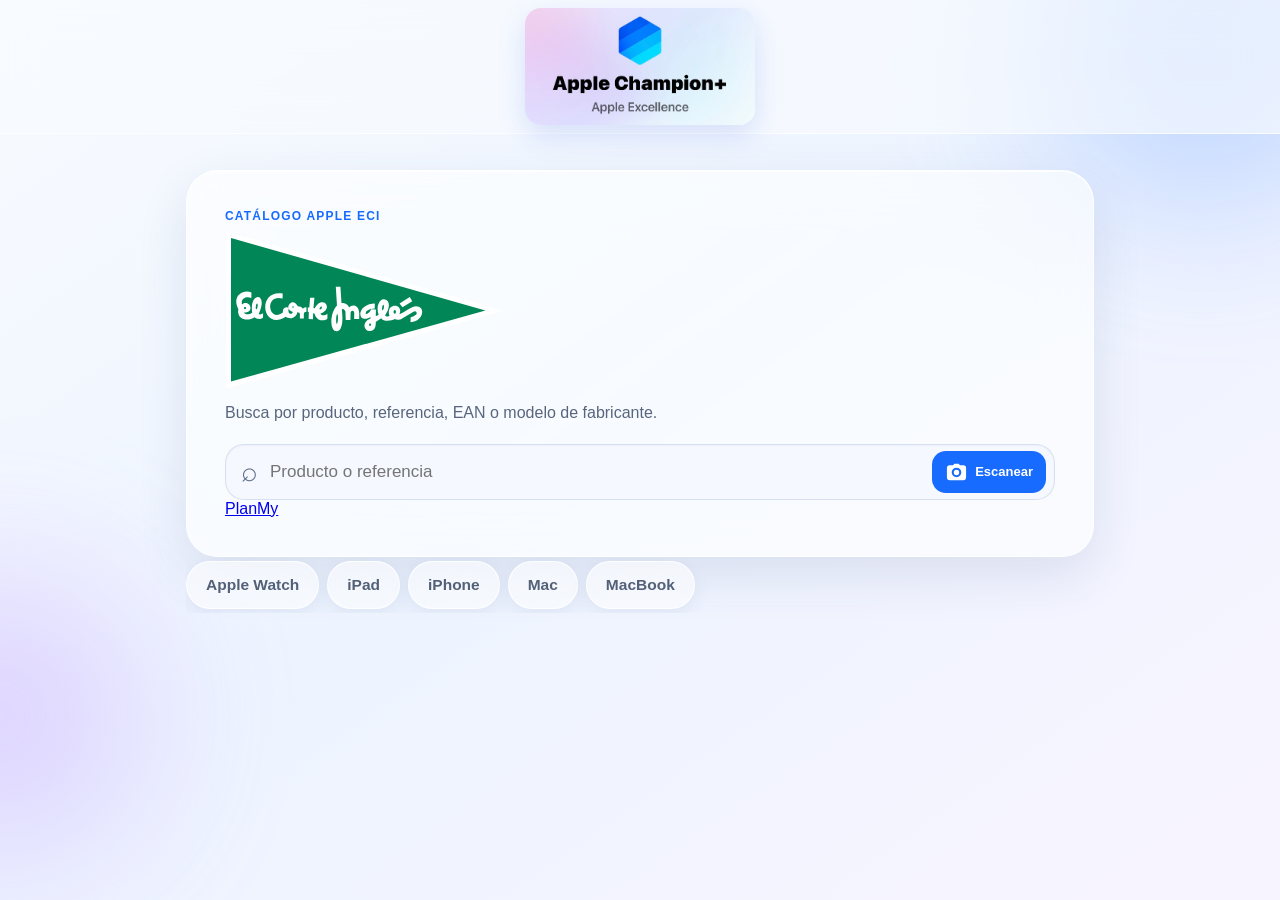
==== index.html @ f1658123 "Add files via upload" ====
<!doctype html>
<html lang="es">
<head>
  <meta charset="utf-8">
  <meta name="viewport" content="width=device-width, initial-scale=1, viewport-fit=cover">
  <meta name="color-scheme" content="light dark">
  <meta name="theme-color" content="#eaf2ff" media="(prefers-color-scheme: light)">
  <meta name="theme-color" content="#0b1020" media="(prefers-color-scheme: dark)">
  <meta name="apple-mobile-web-app-capable" content="yes">
  <meta name="apple-mobile-web-app-status-bar-style" content="default">
  <meta name="apple-mobile-web-app-title" content="Champion+">
  <meta name="description" content="Catálogo interno de productos Apple para Champion+">
  <link rel="manifest" href="manifest.webmanifest">
  <link rel="apple-touch-icon" sizes="180x180" href="images/champion-app-icon-180.png">
  <link rel="stylesheet" href="styles.css?v=43">
  <title>Champion+ · Catálogo Apple</title>
</head>
<body>
  <div class="ambient ambient-one"></div>
  <div class="ambient ambient-two"></div>
  <header class="topbar">
    <div class="brand">
      <img class="brand-logo" src="images/apple-champion-plus.jpg" alt="Apple Champion+ · Apple Excellence">
      <div class="brand-copy"><strong>Apple Champion+</strong><span>Catálogo Apple</span></div>
    </div>
    <button id="installButton" class="install hidden">Instalar</button>
  </header>

  <main>
    <section class="hero glass">
      <p class="eyebrow">Catálogo Apple ECI</p>
      <img class="hero-eci-logo" src="images/el-corte-ingles-logo.svg" alt="El Corte Inglés">
      <p>Busca por producto, referencia, EAN o modelo de fabricante.</p>
      <label class="search">
        <span aria-hidden="true">⌕</span>
        <input id="searchInput" type="search" placeholder="Producto o referencia" autocomplete="off">
        <button id="clearButton" class="clear hidden" aria-label="Borrar búsqueda">×</button>
        <button id="scanButton" class="scan-button" type="button" aria-label="Escanear código EAN con la cámara"><svg viewBox="0 0 24 24" aria-hidden="true"><path d="M8.4 5.5 9.7 3.8h4.6l1.3 1.7H19a3 3 0 0 1 3 3V18a3 3 0 0 1-3 3H5a3 3 0 0 1-3-3V8.5a3 3 0 0 1 3-3h3.4ZM12 8a5 5 0 1 0 0 10 5 5 0 0 0 0-10Zm0 2.2a2.8 2.8 0 1 1 0 5.6 2.8 2.8 0 0 1 0-5.6Z"/></svg><span>Escanear</span></button>
      </label>
      <a class="planmy-button" href="planmy.html">PlanMy</a>
    </section>

  <nav id="filters" class="filters" aria-label="Familias de producto"></nav>

<!-- NUEVOS CONTENEDORES DE SUBFILTROS EXTRAÍDOS DE APP.JS -->
<div id="capacityFilters" class="filters hidden" aria-label="Filtros de capacidad"></div>
<div id="screenSizeFilters" class="filters hidden" aria-label="Filtros de tamaño de pantalla"></div>
<div id="ipadConnFilters" class="filters hidden" aria-label="Filtros de conectividad iPad"></div>
<div id="watchModelFilters" class="filters hidden" aria-label="Filtros de modelo de Watch"></div>
<div id="watchConnFilters" class="filters hidden" aria-label="Filtros de conectividad Watch"></div>
<div id="watchSizeFilters" class="filters hidden" aria-label="Filtros de tamaño de Watch"></div>


    <section id="sectionPicker" class="iphone-picker glass hidden" aria-label="Subcategorías de producto"></section>
    <section id="catalog" class="catalog" aria-live="polite"></section>
    <section id="emptyState" class="empty glass hidden">
      <div>⌕</div><h2>Sin resultados</h2><p>Prueba con otra referencia, modelo o familia.</p>
    </section>
  </main>

  <dialog id="scannerDialog" class="scanner-dialog">
    <article class="scanner-panel glass">
      <button id="closeScanner" class="dialog-close" aria-label="Cerrar cámara">×</button>
      <p class="eyebrow">Lector EAN</p>
      <h2>Apunta al código de barras</h2>
      <p id="scannerStatus" class="scanner-status">Coloca el EAN dentro del recuadro.</p>
      <div class="camera-frame">
        <video id="scannerVideo" playsinline muted></video>
        <div class="scan-guide" aria-hidden="true"></div>
      </div>
      <p class="scanner-help">La lectura se realiza en el dispositivo. La imagen de la cámara no se guarda ni se envía.</p>
    </article>
  </dialog>

  <dialog id="productDialog">
    <article class="detail glass">
      <button id="closeDialog" class="dialog-close" aria-label="Cerrar">×</button>
      <div class="detail-image-frame"><img id="detailImage" class="detail-image" alt=""></div>
      <p id="detailFamily" class="eyebrow"></p>
      <h2 id="detailName"></h2>
      <div class="reference-block"><span>Referencia interna</span><strong id="detailReference"></strong></div>
      <div class="price-block"><span>PVP</span><strong id="detailPrice"></strong></div>
      <section id="barcodeBlock" class="barcode-block" aria-label="Código de barras EAN">
        <span class="barcode-label">EAN para escáner</span>
        <div id="barcodeGraphic" class="barcode-graphic"></div>
        <strong id="barcodeNumber" class="barcode-number"></strong>
      </section>
      <p id="barcodeUnavailable" class="barcode-unavailable hidden">EAN no disponible en los datos del catálogo.</p>
      <dl id="detailSpecs"></dl>
    </article>
  </dialog>

  <script src="vendor/zxing-browser.min.js" defer></script>
  <script src="catalog-data.js?v=43" defer></script>
  <script src="app.js?v=43" defer></script>
</body>
</html>
---- styles.css ----
:root {
    font-family: -apple-system,BlinkMacSystemFont,"SF Pro Display","Segoe UI",sans-serif;
    color: #14213d;
    background: #f5f8ff;
    font-synthesis: none
}

* {
    box-sizing: border-box
}

body {
    margin: 0;
    min-height: 100vh;
    background: linear-gradient(145deg,#f8fbff 0%,#edf4ff 48%,#f8f4ff 100%);
    padding-bottom: calc(32px + env(safe-area-inset-bottom));
    overflow-x: hidden
}

.ambient {
    position: fixed;
    border-radius: 999px;
    filter: blur(80px);
    opacity: .38;
    pointer-events: none
}

.ambient-one {
    width: 330px;
    height: 330px;
    background: #78a7ff;
    top: -120px;
    right: -90px
}

.ambient-two {
    width: 280px;
    height: 280px;
    background: #c19aff;
    bottom: 5%;
    left: -140px
}

.glass {
    background: rgba(255,255,255,.62);
    border: 1px solid rgba(255,255,255,.82);
    box-shadow: 0 18px 50px rgba(53,78,125,.12),inset 0 1px 0 rgba(255,255,255,.86);
    backdrop-filter: blur(24px) saturate(145%);
    -webkit-backdrop-filter: blur(24px) saturate(145%)
}

.topbar {
    min-height: 132px;
    padding: calc(8px + env(safe-area-inset-top)) max(18px,env(safe-area-inset-left)) 8px;
    display: flex;
    align-items: center;
    justify-content: center;
    position: sticky;
    top: 0;
    z-index: 5;
    background: rgba(247,250,255,.66);
    backdrop-filter: blur(22px);
    -webkit-backdrop-filter: blur(22px);
    border-bottom: 1px solid rgba(255,255,255,.72)
}

.brand {
    display: flex;
    align-items: center;
    justify-content: center;
    min-width: 0
}

.brand-logo {
    display: block;
    width: 230px;
    height: auto;
    object-fit: contain;
    border-radius: 16px;
    box-shadow: 0 10px 28px rgba(61,100,220,.18)
}

.brand-copy {
    display: none
}

.install {
    position: absolute;
    right: max(18px,env(safe-area-inset-right));
    border: 0;
    border-radius: 99px;
    background: #176bff;
    color: white;
    padding: 9px 16px;
    font-weight: 700
}

main {
    width: min(940px,100%);
    margin: auto;
    padding: 20px 16px
}

.hero {
    border-radius: 32px;
    padding: 26px 22px 22px;
    overflow: hidden
}

.eyebrow {
    margin: 0 0 8px;
    color: #176bff;
    text-transform: uppercase;
    letter-spacing: .1em;
    font-size: 12px;
    font-weight: 800
}

.hero-eci-logo {
    display: block;
    width: clamp(190px,34vw,280px);
    height: auto;
    margin: 4px 0 12px
}

.hero>p:not(.eyebrow) {
    color: #58657d;
    line-height: 1.45;
    margin: 12px 0 20px
}

.search {
    min-height: 56px;
    display: flex;
    align-items: center;
    gap: 10px;
    border-radius: 19px;
    padding: 6px 8px 6px 15px;
    background: rgba(244,248,255,.9);
    border: 1px solid rgba(112,140,190,.22);
    box-shadow: inset 0 1px 2px rgba(35,60,100,.04)
}

.search>span {
    font-size: 28px;
    color: #65748c
}

.search input {
    min-width: 0;
    flex: 1;
    border: 0;
    outline: 0;
    background: transparent;
    font: inherit;
    font-size: 17px;
    color: #14213d
}

.clear {
    border: 0;
    background: #dbe4f3;
    color: #506079;
    width: 28px;
    height: 28px;
    border-radius: 50%;
    font-size: 20px
}

.scan-button {
    min-height: 42px;
    border: 0;
    border-radius: 14px;
    padding: 0 13px;
    background: #176bff;
    color: #fff;
    font: 750 14px/1 -apple-system,BlinkMacSystemFont,"SF Pro Display",sans-serif;
    display: flex;
    align-items: center;
    gap: 7px
}

.scan-button svg {
    width: 23px;
    height: 23px;
    fill: currentColor;
    flex: none
}

.scan-button>span {
    font-size: 13px
}

.summary {
    display: flex;
    align-items: baseline;
    gap: 7px;
    margin-top: 16px
}

.summary strong {
    font-size: 22px
}

.summary span {
    color: #68758b;
    font-size: 14px
}

.filters {
    display: flex;
    gap: 10px;
    overflow-x: auto;
    padding: 20px 2px 14px;
    scrollbar-width: none
}

.filters::-webkit-scrollbar {
    display: none
}

.filter {
    min-height: 48px;
    white-space: nowrap;
    border: 1px solid rgba(255,255,255,.9);
    background: rgba(255,255,255,.58);
    color: #526078;
    padding: 12px 19px;
    border-radius: 99px;
    font-size: 15.5px;
    font-weight: 700;
    box-shadow: 0 6px 18px rgba(41,72,125,.07);
    backdrop-filter: blur(16px)
}

.filter.active {
    background: #176bff;
    color: white;
    border-color: #176bff
}

.iphone-picker {
    border-radius: 28px;
    padding: 22px;
    margin-bottom: 14px
}

.picker-heading {
    display: flex;
    align-items: center;
    justify-content: space-between;
    gap: 16px;
    margin-bottom: 16px
}

.picker-heading h2 {
    margin: 0;
    font-size: 26px;
    letter-spacing: -.03em
}

.picker-heading .eyebrow {
    margin-bottom: 4px
}

.picker-back {
    border: 0;
    border-radius: 99px;
    padding: 9px 13px;
    background: #e4edfc;
    color: #176bff;
    font-weight: 750;
    white-space: nowrap
}

.model-grid {
    display: grid;
    grid-template-columns: repeat(auto-fit,minmax(135px,1fr));
    gap: 10px
}

.model-button {
    min-height: 116px;
    border: 1px solid rgba(255,255,255,.92);
    border-radius: 21px;
    padding: 15px;
    text-align: left;
    color: inherit;
    background: rgba(255,255,255,.68);
    box-shadow: 0 8px 22px rgba(45,70,115,.08)
}

.model-button span,.model-button strong,.model-button small {
    display: block
}

.model-button span {
    font-size: 12px;
    color: #78859a
}

.model-button strong {
    font-size: 18px;
    margin: 3px 0 14px
}

.model-button small {
    color: #176bff;
    font-weight: 750
}

.model-button.active {
    background: #176bff;
    color: #fff;
    border-color: #176bff
}

.model-button.active span,.model-button.active small {
    color: #fff
}

.catalog {
    display: grid;
    grid-template-columns: repeat(auto-fit,minmax(min(100%,280px),1fr));
    gap: 12px
}

.card {
    border: 1px solid rgba(255,255,255,.9);
    background: rgba(255,255,255,.65);
    border-radius: 24px;
    padding: 17px;
    display: grid;
    grid-template-columns: 72px minmax(0,1fr);
    gap: 10px 13px;
    align-items: center;
    box-shadow: 0 12px 30px rgba(45,70,115,.09);
    backdrop-filter: blur(20px);
    -webkit-backdrop-filter: blur(20px);
    text-align: left;
    color: inherit;
    overflow: hidden
}

.card>span:nth-child(2) {
    min-width: 0
}

.product-icon {
    width: 72px;
    height: 72px;
    border-radius: 17px;
    display: grid;
    place-items: center;
    background: #fff;
    overflow: hidden
}

.product-icon img {
    width: 100%;
    height: 100%;
    object-fit: contain;
    padding: 4px
}

.card h2 {
    font-size: 16px;
    margin: 0 0 4px;
    line-height: 1.2;
    overflow-wrap: anywhere
}

.family {
    font-size: 12px;
    color: #79849a
}

.reference {
    display: block;
    color: #176bff;
    font: 700 12px ui-monospace,SFMono-Regular,Menlo,monospace;
    margin-top: 6px
}

.card-price {
    grid-column: 2;
    min-width: 0;
    font-size: 15px;
    font-weight: 800;
    text-align: left;
    display: flex;
    align-items: baseline;
    justify-content: space-between;
    gap: 8px;
    white-space: nowrap
}

.status {
    font-size: 10px;
    color: #78859a;
    margin-top: 0;
    font-weight: 700
}

.empty {
    text-align: center;
    border-radius: 26px;
    padding: 42px 20px
}

.empty div {
    font-size: 44px;
    color: #6c7b95
}

.empty h2 {
    margin: 8px
}

.empty p {
    color: #6d7890
}

.hidden {
    display: none!important
}
.filters {
  display: flex;
  flex-wrap: wrap; 
  gap: 8px;        
  margin-bottom: 12px;
  padding: 4px 0;
}
dialog {
    border: 0;
    background: transparent;
    padding: 0;
    width: min(560px,calc(100% - 24px));
    max-height: calc(100% - 32px)
}

dialog::backdrop {
    background: rgba(20,28,45,.36);
    backdrop-filter: blur(8px)
}

.detail {
    position: relative;
    border-radius: 30px;
    padding: 28px 22px;
    max-height: calc(100vh - 32px);
    overflow: auto
}

.dialog-close {
    position: absolute;
    top: 16px;
    right: 16px;
    border: 0;
    width: 34px;
    height: 34px;
    border-radius: 50%;
    font-size: 22px;
    color: #536078;
    background: rgba(220,228,241,.8);
    z-index: 1
}

.detail-image-frame {
    width: 100%;
    aspect-ratio: 1200/630;
    border-radius: 24px;
    display: grid;
    place-items: center;
    background: #fff;
    margin-bottom: 20px;
    overflow: hidden
}

.detail-image {
    width: 100%;
    height: 100%;
    object-fit: contain
}

.detail h2 {
    font-size: 30px;
    line-height: 1.05;
    letter-spacing: -.03em;
    margin: 0 42px 22px 0
}

.reference-block,.price-block {
    display: flex;
    align-items: center;
    justify-content: space-between;
    padding: 15px 0;
    border-top: 1px solid rgba(88,110,145,.14)
}

.reference-block span,.price-block span,dt {
    color: #6c7890
}

.reference-block strong {
    font-family: ui-monospace,SFMono-Regular,Menlo,monospace;
    color: #176bff
}

.price-block strong {
    font-size: 23px
}

.barcode-block {
    margin: 14px 0 8px;
    padding: 14px 16px 12px;
    border-radius: 18px;
    background: #fff;
    color: #111;
    text-align: center;
    border: 1px solid #d9d9d9
}

.barcode-label {
    display: block;
    margin-bottom: 8px;
    color: #4f5663;
    font-size: 12px;
    font-weight: 750;
    text-transform: uppercase;
    letter-spacing: .08em
}

.barcode-graphic {
    width: 100%;
    max-width: 430px;
    margin: auto
}

.barcode-graphic svg {
    display: block;
    width: 100%;
    height: auto
}

.barcode-number {
    display: block;
    margin-top: 3px;
    font: 700 17px/1.2 ui-monospace,SFMono-Regular,Menlo,monospace;
    letter-spacing: .12em
}

.barcode-unavailable {
    margin: 14px 0 8px;
    padding: 13px 15px;
    border-radius: 14px;
    background: rgba(105,119,145,.1);
    color: #6c7890;
    text-align: center;
    font-size: 13px
}

dl {
    margin: 4px 0 0
}

dl div {
    display: grid;
    grid-template-columns: 42% 1fr;
    gap: 14px;
    padding: 13px 0;
    border-top: 1px solid rgba(88,110,145,.14)
}

dt,dd {
    margin: 0;
    font-size: 14px
}

dd {
    text-align: right;
    font-weight: 650;
    overflow-wrap: anywhere
}

dialog {
    border: 0;
    background: transparent;
    padding: 0;
    width: min(560px,calc(100% - 24px));
    max-height: calc(100% - 32px)
}

dialog::backdrop {
    background: rgba(20,28,45,.36);
    backdrop-filter: blur(8px)
}

.detail {
    position: relative;
    border-radius: 30px;
    padding: 28px 22px;
    max-height: calc(100vh - 32px);
    overflow: auto
}

.dialog-close {
    position: absolute;
    top: 16px;
    right: 16px;
    border: 0;
    width: 34px;
    height: 34px;
    border-radius: 50%;
    font-size: 22px;
    color: #536078;
    background: rgba(220,228,241,.8);
    z-index: 1
}

.scanner-panel {
    position: relative;
    border-radius: 30px;
    padding: 26px 20px 22px
}

.scanner-panel h2 {
    margin: 0 42px 5px 0;
    font-size: 25px
}

.scanner-status,.scanner-help {
    color: #68758b
}

.scanner-status {
    margin: 7px 0 15px
}

.scanner-help {
    font-size: 12px;
    line-height: 1.4;
    margin: 12px 4px 0
}

.camera-frame {
    position: relative;
    aspect-ratio: 4/3;
    border-radius: 22px;
    overflow: hidden;
    background: #07090d
}

.camera-frame video {
    width: 100%;
    height: 100%;
    object-fit: cover
}

.scan-guide {
    position: absolute;
    left: 7%;
    right: 7%;
    top: 38%;
    height: 24%;
    border: 3px solid #fff;
    border-radius: 14px;
    box-shadow: 0 0 0 999px rgba(0,0,0,.23)
}

.scan-guide::after {
    content: "";
    position: absolute;
    left: 7%;
    right: 7%;
    top: 50%;
    height: 2px;
    background: #ff375f;
    box-shadow: 0 0 10px #ff375f
}

.detail-image-frame {
    width: 100%;
    aspect-ratio: 1200/630;
    border-radius: 24px;
    display: grid;
    place-items: center;
    background: #fff;
    margin-bottom: 20px;
    overflow: hidden
}

.detail-image {
    width: 100%;
    height: 100%;
    object-fit: contain
}

.detail h2 {
    font-size: 30px;
    line-height: 1.05;
    letter-spacing: -.03em;
    margin: 0 42px 22px 0
}

.reference-block,.price-block {
    display: flex;
    align-items: center;
    justify-content: space-between;
    padding: 15px 0;
    border-top: 1px solid rgba(88,110,145,.14)
}

.reference-block span,.price-block span,dt {
    color: #6c7890
}

.reference-block strong {
    font-family: ui-monospace,SFMono-Regular,Menlo,monospace;
    color: #176bff
}

.price-block strong {
    font-size: 23px
}

.barcode-block {
    margin: 14px 0 8px;
    padding: 14px 16px 12px;
    border-radius: 18px;
    background: #fff;
    color: #111;
    text-align: center;
    border: 1px solid #d9d9d9
}

.barcode-label {
    display: block;
    margin-bottom: 8px;
    color: #4f5663;
    font-size: 12px;
    font-weight: 750;
    text-transform: uppercase;
    letter-spacing: .08em
}

.barcode-graphic {
    width: 100%;
    max-width: 430px;
    margin: auto
}

.barcode-graphic svg {
    display: block;
    width: 100%;
    height: auto
}

.barcode-number {
    display: block;
    margin-top: 3px;
    font: 700 17px/1.2 ui-monospace,SFMono-Regular,Menlo,monospace;
    letter-spacing: .12em
}

.barcode-unavailable {
    margin: 14px 0 8px;
    padding: 13px 15px;
    border-radius: 14px;
    background: rgba(105,119,145,.1);
    color: #6c7890;
    text-align: center;
    font-size: 13px
}

dl {
    margin: 4px 0 0
}

dl div {
    display: grid;
    grid-template-columns: 42% 1fr;
    gap: 14px;
    padding: 13px 0;
    border-top: 1px solid rgba(88,110,145,.14)
}

dt,dd {
    margin: 0;
    font-size: 14px
}

dd {
    text-align: right;
    font-weight: 650;
    overflow-wrap: anywhere
}

@media(max-width: 520px) {
    .topbar {
        min-height:108px
    }

    .brand-logo {
        width: 180px;
        height: auto;
        border-radius: 14px
    }

    .install {
        right: 10px;
        padding: 8px 11px;
        font-size: 12px
    }

    .scan-button {
        width: 43px;
        padding: 0;
        justify-content: center
    }

    .scan-button>span {
        display: none
    }
}

@media(min-width: 700px) {
    main {
        padding-top:36px
    }

    .hero {
        padding: 38px
    }

    .topbar {
        padding-left: 28px;
        padding-right: 28px
    }

    .catalog {
        gap: 16px
    }

    .card {
        padding: 19px
    }
}

@media(prefers-color-scheme: dark) {
    :root {
        color-scheme:dark;
        color: #f2f5fb;
        background: #0b1020
    }

    body {
        background: linear-gradient(145deg,#0b1020,#111a2d 50%,#151128)
    }

    .ambient-one {
        background: #2256a8;
        opacity: .3
    }

    .ambient-two {
        background: #653f99;
        opacity: .28
    }

    .topbar {
        background: rgba(10,15,28,.78);
        border-color: rgba(255,255,255,.08)
    }

    .brand-copy span,.hero>p:not(.eyebrow),.summary span,.family,.status,dt,.reference-block span,.price-block span,.scanner-status,.scanner-help,.empty p,.model-button span {
        color: #aeb9ca
    }

    .glass,.card,.filter,.model-button {
        background: rgba(24,33,52,.76);
        border-color: rgba(255,255,255,.11);
        box-shadow: 0 18px 50px rgba(0,0,0,.25),inset 0 1px 0 rgba(255,255,255,.06)
    }

    .search {
        background: rgba(10,17,31,.8);
        border-color: rgba(255,255,255,.12)
    }

    .search input {
        color: #f4f7fc
    }

    .search input::placeholder {
        color: #8491a6
    }

    .clear,.picker-back,.dialog-close {
        background: #303b50;
        color: #e6ebf3
    }

    .filter {
        color: #c5cede
    }

    .filter.active,.model-button.active,.scan-button {
        background: #2a78ff;
        color: #fff;
        border-color: #2a78ff
    }

    .product-icon,.detail-image-frame {
        background: linear-gradient(145deg,rgba(43,116,255,.2),rgba(137,92,235,.18))
    }

    .reference-block,.price-block,dl div {
        border-color: rgba(255,255,255,.1)
    }

    .barcode-unavailable {
        background: rgba(255,255,255,.07);
        color: #aeb9ca
    }

    .scanner-panel {
        background: rgba(18,27,45,.94)
    }

    dialog::backdrop {
        background: rgba(0,0,0,.62)
    }
}
.capacity-filters{padding-top:0;padding-bottom:16px}
.capacity-filters .filter{min-height:38px;padding:8px 14px;font-size:13.5px}
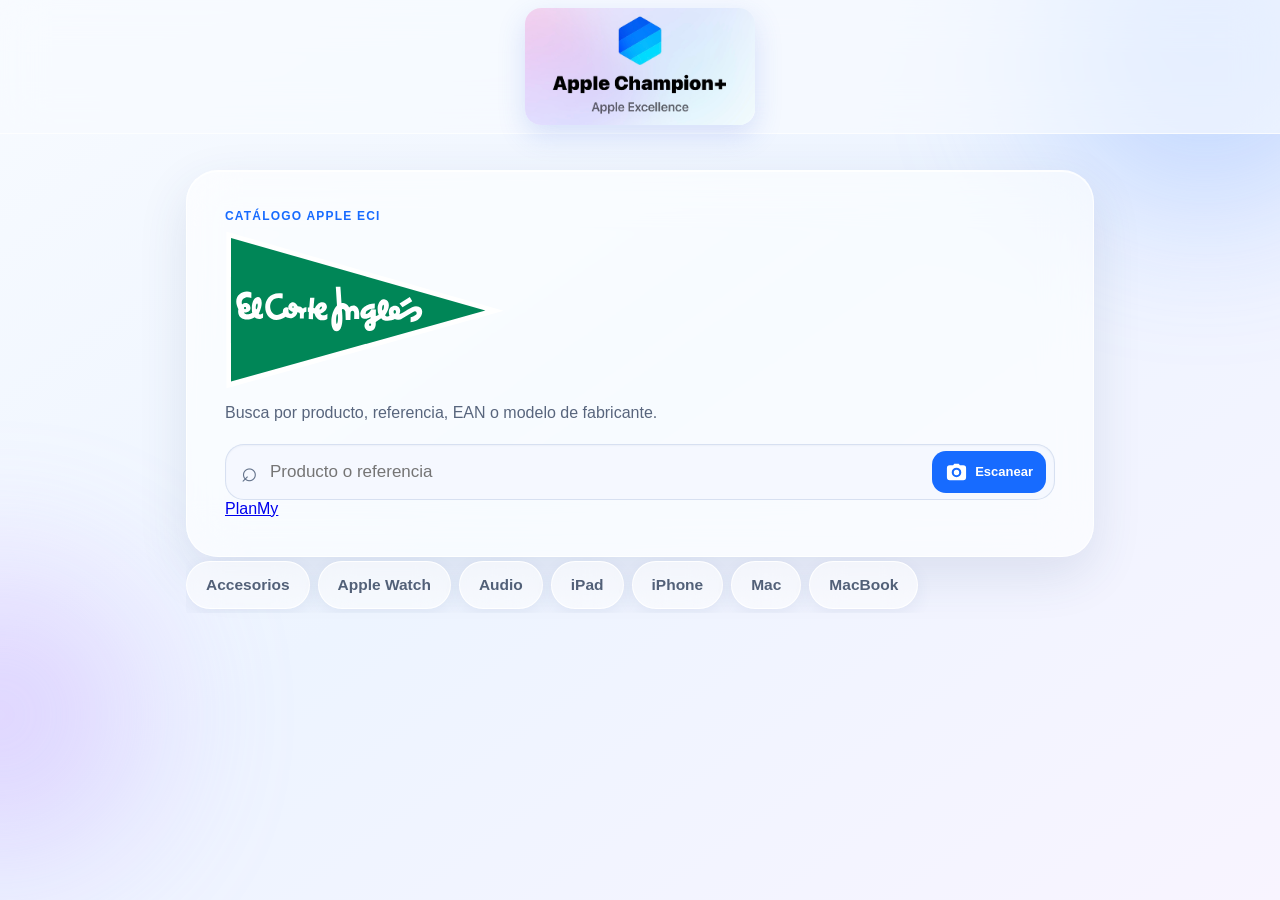
==== commit 66f95b09: "Add files via upload" ====
--- a/index.html
+++ b/index.html
@@ -94,4 +94,4 @@
   <script src="catalog-data.js?v=43" defer></script>
   <script src="app.js?v=43" defer></script>
 </body>
-</html>
+</html>
